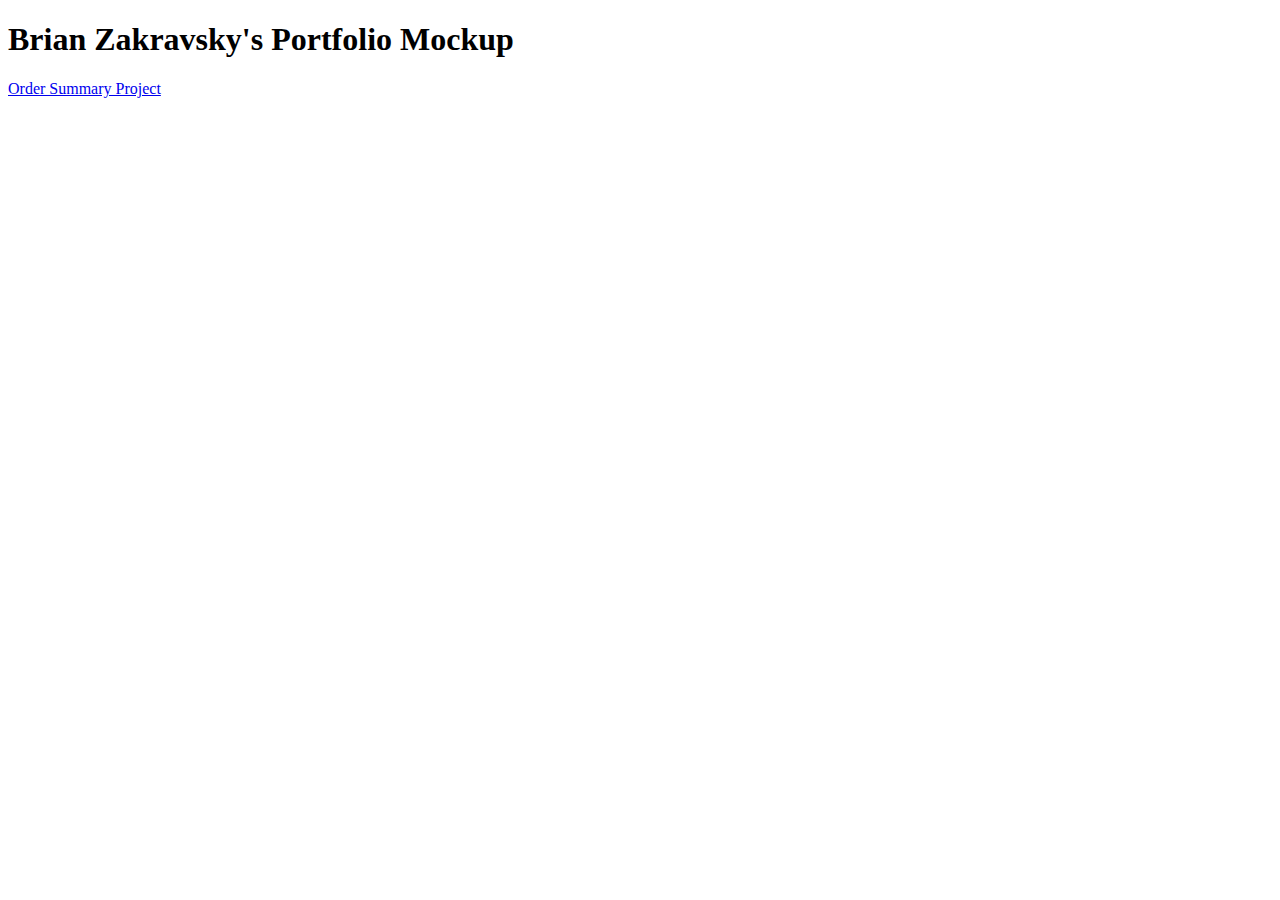
==== index.html @ 138b0013 "Add files via upload" ====
<!DOCTYPE html>
<html lang="en">
<head>
    <meta charset="UTF-8">
    <meta http-equiv="X-UA-Compatible" content="IE=edge">
    <meta name="viewport" content="width=device-width, initial-scale=1.0">
    <title>Brian Zakravsky's Projects</title>
</head>
<body>
    <h1>Brian Zakravsky's Portfolio Mockup</h1>
    <a href="https://bzakura.github.io/order-summary/">Order Summary Project</a>
</body>
</html>
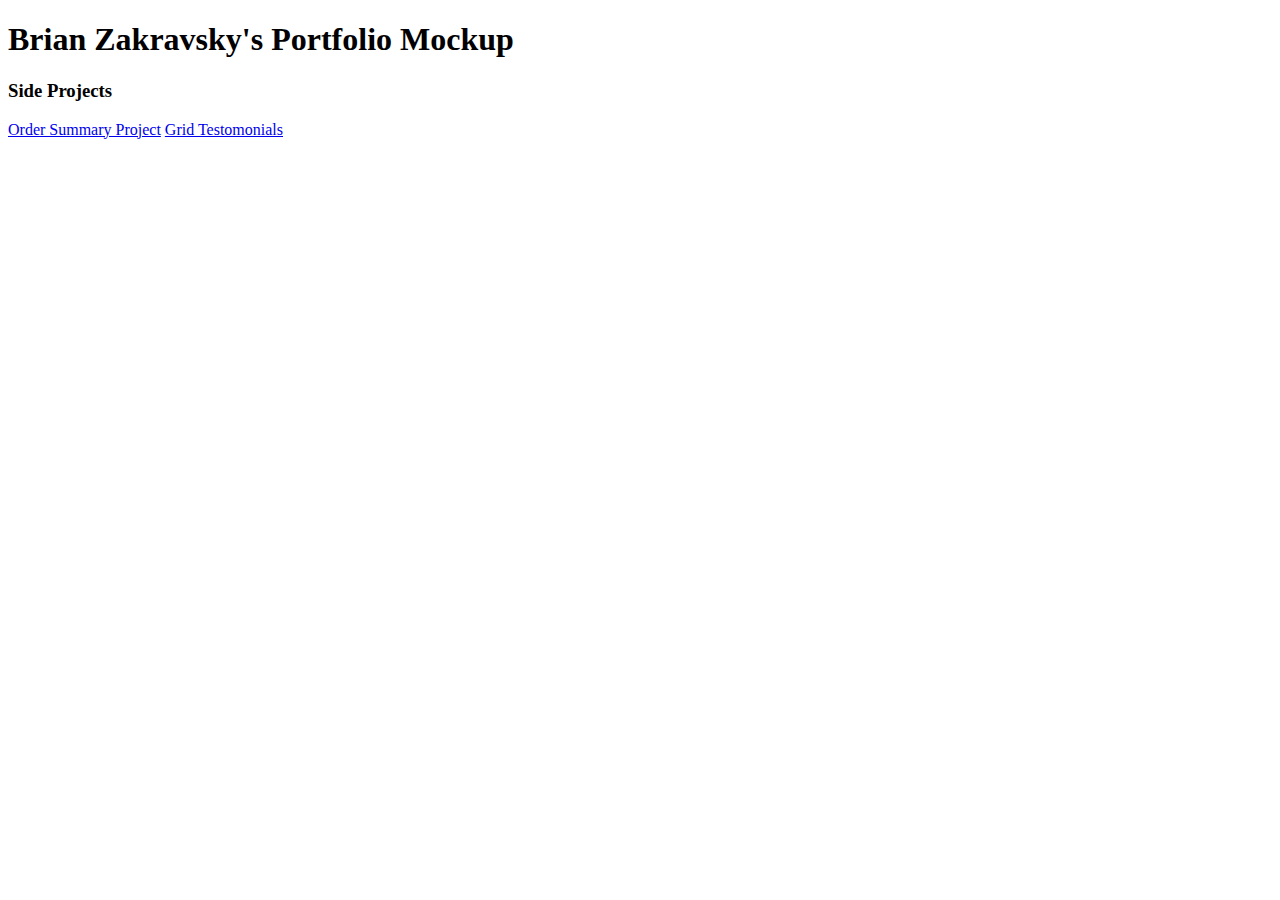
==== commit 721ef88e: "Update index.html" ====
--- a/index.html
+++ b/index.html
@@ -8,6 +8,8 @@
 </head>
 <body>
     <h1>Brian Zakravsky's Portfolio Mockup</h1>
+    <h3>Side Projects</h3>
     <a href="https://bzakura.github.io/order-summary/">Order Summary Project</a>
+    <a href="https://bzakura.github.io/grid-testimonials/">Grid Testomonials</a>
 </body>
-</html>+</html>
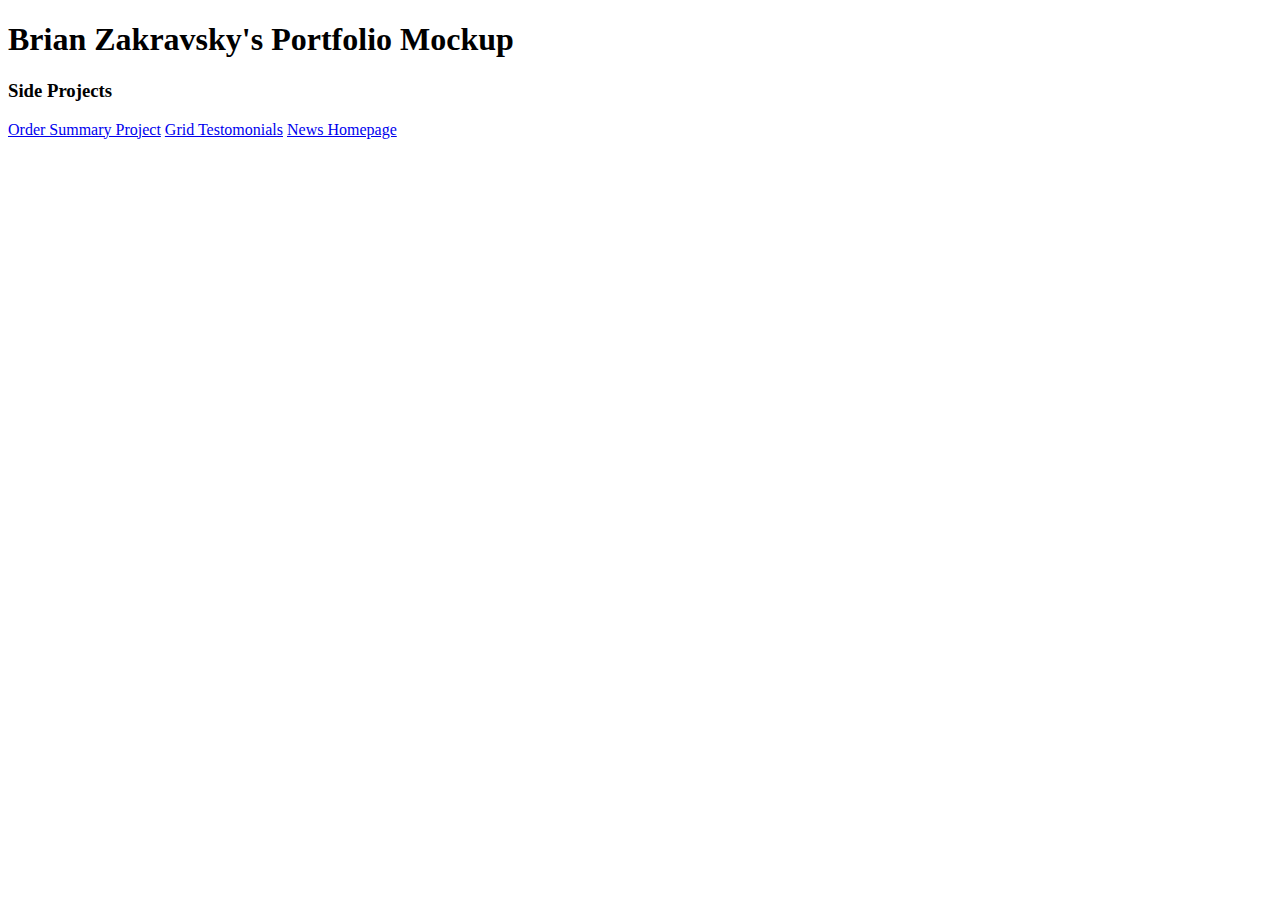
==== commit 69866e7c: "Update index.html" ====
--- a/index.html
+++ b/index.html
@@ -11,5 +11,6 @@
     <h3>Side Projects</h3>
     <a href="https://bzakura.github.io/order-summary/">Order Summary Project</a>
     <a href="https://bzakura.github.io/grid-testimonials/">Grid Testomonials</a>
+     <a href="https://bzakura.github.io/news-homepage/">News Homepage</a>
 </body>
 </html>
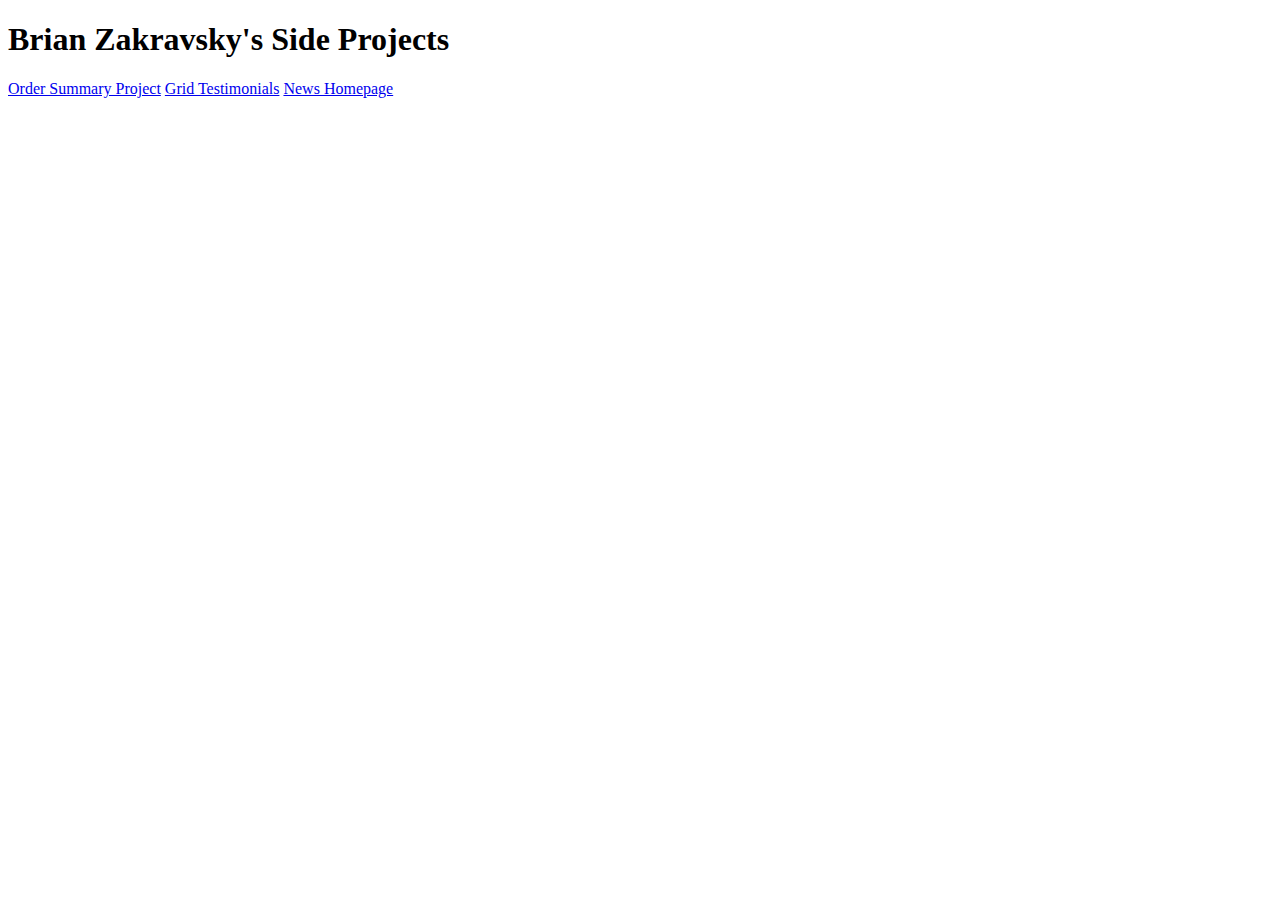
==== commit e881424c: "Update index.html" ====
--- a/index.html
+++ b/index.html
@@ -5,12 +5,15 @@
     <meta http-equiv="X-UA-Compatible" content="IE=edge">
     <meta name="viewport" content="width=device-width, initial-scale=1.0">
     <title>Brian Zakravsky's Projects</title>
+    <link rel="stylesheet" href="style.css">
 </head>
 <body>
-    <h1>Brian Zakravsky's Portfolio Mockup</h1>
-    <h3>Side Projects</h3>
-    <a href="https://bzakura.github.io/order-summary/">Order Summary Project</a>
-    <a href="https://bzakura.github.io/grid-testimonials/">Grid Testomonials</a>
-     <a href="https://bzakura.github.io/news-homepage/">News Homepage</a>
+    <h1>Brian Zakravsky's Side Projects</h1>
+    <div class="container">
+       <a class="items" href="https://bzakura.github.io/order-summary/">Order Summary Project</a>
+    <a class="items" href="https://bzakura.github.io/grid-testimonials/">Grid Testimonials</a>
+    <a class="items" href="https://bzakura.github.io/news-homepage/">News Homepage</a> 
+    </div>
+    
 </body>
 </html>
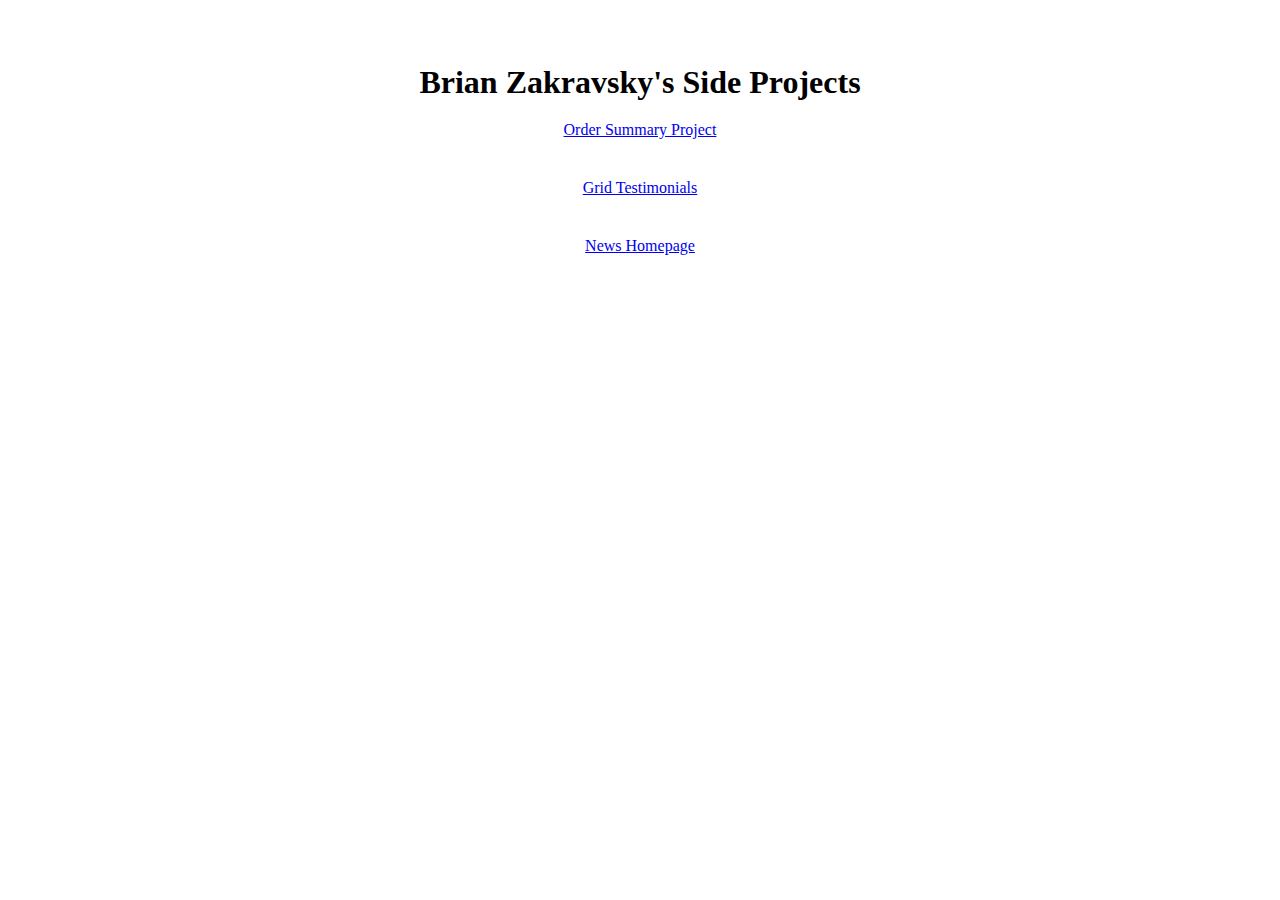
==== commit de5bd9c5: "Add files via upload" ====
--- a/index.html
+++ b/index.html
@@ -16,4 +16,4 @@
     </div>
     
 </body>
-</html>
+</html>--- a/style.css
+++ b/style.css
@@ -0,0 +1,24 @@
+* {
+    padding:0;
+    margin:0;
+    box-sizing:border-box;
+}
+
+body {
+    display:flex;
+    flex-direction: column;
+    justify-content: center;
+    align-items: center;
+   padding:4em;
+}
+
+.container {
+    display:flex;
+    flex-direction: column;
+    gap:20px;
+}
+
+.items {
+    margin-top:20px;
+    text-align: center;
+}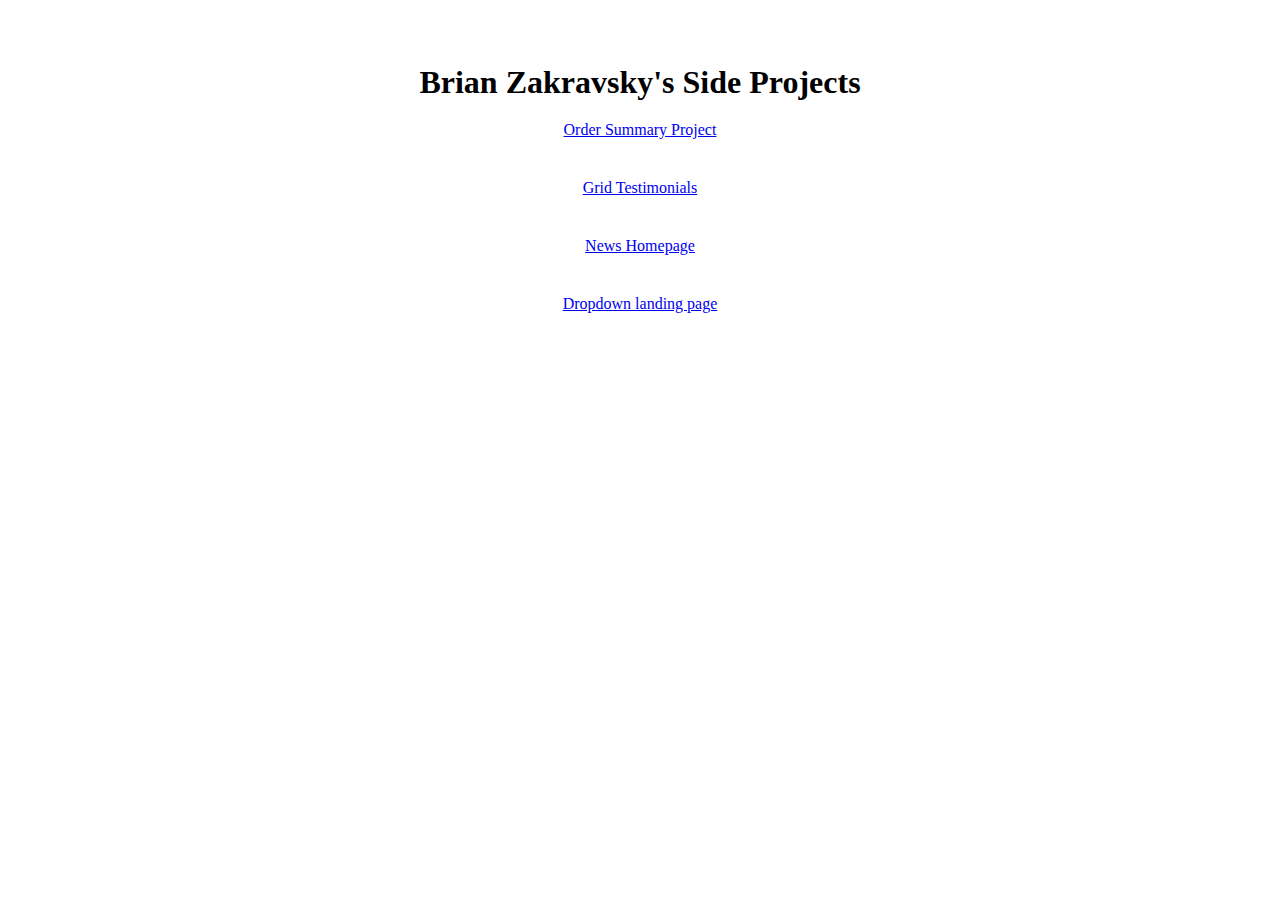
==== commit 422031b0: "Update index.html" ====
--- a/index.html
+++ b/index.html
@@ -13,7 +13,8 @@
        <a class="items" href="https://bzakura.github.io/order-summary/">Order Summary Project</a>
     <a class="items" href="https://bzakura.github.io/grid-testimonials/">Grid Testimonials</a>
     <a class="items" href="https://bzakura.github.io/news-homepage/">News Homepage</a> 
+    <a class="items" href="https://bzakura.github.io/dropdown-website/">Dropdown landing page</a> 
     </div>
     
 </body>
-</html>+</html>
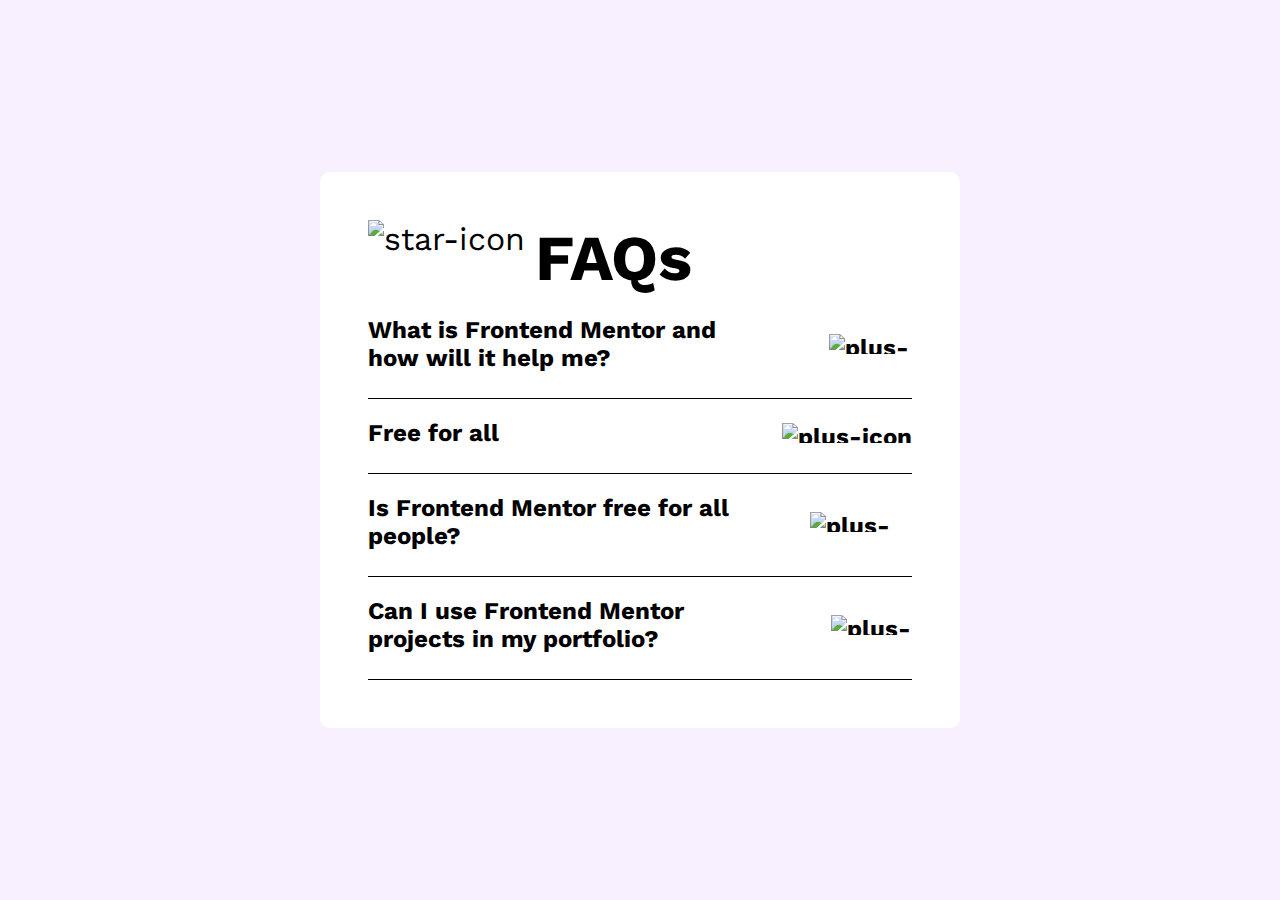
==== commit 25ba4b2b: "Add files via upload" ====
--- a/index.html
+++ b/index.html
@@ -1,20 +1,131 @@
-<!DOCTYPE html>
-<html lang="en">
-<head>
-    <meta charset="UTF-8">
-    <meta http-equiv="X-UA-Compatible" content="IE=edge">
-    <meta name="viewport" content="width=device-width, initial-scale=1.0">
-    <title>Brian Zakravsky's Projects</title>
-    <link rel="stylesheet" href="style.css">
-</head>
-<body>
-    <h1>Brian Zakravsky's Side Projects</h1>
-    <div class="container">
-       <a class="items" href="https://bzakura.github.io/order-summary/">Order Summary Project</a>
-    <a class="items" href="https://bzakura.github.io/grid-testimonials/">Grid Testimonials</a>
-    <a class="items" href="https://bzakura.github.io/news-homepage/">News Homepage</a> 
-    <a class="items" href="https://bzakura.github.io/dropdown-website/">Dropdown landing page</a> 
-    </div>
-    
-</body>
-</html>
+<!DOCTYPE html>
+<html lang="en">
+  <head>
+    <meta charset="UTF-8" />
+    <meta name="viewport" content="width=device-width, initial-scale=1.0" />
+    <!-- displays site properly based on user's device -->
+    <link rel="stylesheet" href="style.css" />
+    <link
+      rel="icon"
+      type="image/png"
+      sizes="32x32"
+      href="./assets/images/favicon-32x32.png"
+    />
+    <link rel="preconnect" href="https://fonts.googleapis.com" />
+    <link rel="preconnect" href="https://fonts.gstatic.com" crossorigin />
+    <link
+      href="https://fonts.googleapis.com/css2?family=Work+Sans:ital,wght@0,100..900;1,100..900&display=swap"
+      rel="stylesheet"
+    />
+
+    <title>Frontend Mentor | FAQ accordion</title>
+    <style>
+      .attribution {
+        font-size: 11px;
+        text-align: center;
+      }
+      .attribution a {
+        color: hsl(228, 45%, 44%);
+      }
+    </style>
+  </head>
+  <body>
+    <main>
+      <header class="head">
+        <img
+          class="stars-icon"
+          src="/assets/images/icon-star.svg"
+          alt="star-icon"
+        />
+        <h1 class="accordian-header">FAQs</h1>
+      </header>
+      <div class="accordian">
+      <div class="accordian-facts">
+          <h1 class="accordian-title">
+            What is Frontend Mentor and how will it help me?
+                <img
+                class="accordian-icon plus"
+                src="/assets/images/icon-plus.svg"
+                alt="plus-icon"
+            /><img class="accordian-icon minus" src="/assets/images/icon-minus.svg" alt="minus-icon"></button>
+              
+          </h1>
+        </div>
+        <p class="accordian-caption">
+          Frontend Mentor offers realistic coding challenges to help developers
+          improve frontend coding skills with projects in HTML, CSS, and
+          JavaScript. It's suitable for all levels and ideal for portfolio
+          building.
+        </p>
+        <div class="underline"></div>
+      </div>
+    </div>
+    
+    <div class="accordian">
+      <div class="accordian-facts">
+          <h1 class="accordian-title">
+           Free for all
+            <img class="accordian-icon minus" src="/assets/images/icon-minus.svg" alt="minus-icon">    
+           <img
+                class="accordian-icon plus"
+                src="/assets/images/icon-plus.svg"
+                alt="plus-icon">
+            
+           
+          </h1>
+        </div>
+        <p class="accordian-caption active">
+          Frontend Mentor offers realistic coding challenges to help developers
+          improve frontend coding skills with projects in HTML, CSS, and
+          JavaScript. It's suitable for all levels and ideal for portfolio
+          building.
+        </p>
+        <div class="underline"></div>
+    </div>
+
+    <div class="accordian">
+      <div class="accordian-facts">
+          <h1 class="accordian-title">
+           Is Frontend Mentor free for all people?
+                <img
+                class="accordian-icon plus"
+                src="/assets/images/icon-plus.svg"
+                alt="plus-icon"
+            /><img class="accordian-icon minus" src="/assets/images/icon-minus.svg" al
+          </h1>
+        </div>
+        <p class="accordian-caption active">
+          Frontend Mentor offers realistic coding challenges to help developers
+          improve frontend coding skills with projects in HTML, CSS, and
+          JavaScript. It's suitable for all levels and ideal for portfolio
+          building.
+        </p>
+        <div class="underline"></div>
+    
+    </div>
+
+    <div class="accordian">
+      <div class="accordian-facts">
+          <h1 class="accordian-title">
+            Can I use Frontend Mentor projects in my portfolio?
+                <img
+                class="accordian-icon plus"
+                src="/assets/images/icon-plus.svg"
+                alt="plus-icon"
+            /><img class="accordian-icon minus" src="/assets/images/icon-minus.svg" al
+          </h1>
+        </div>
+        <p class="accordian-caption active">
+          Frontend Mentor offers realistic coding challenges to help developers
+          improve frontend coding skills with projects in HTML, CSS, and
+          JavaScript. It's suitable for all levels and ideal for portfolio
+          building.
+        </p>
+        <div class="underline"></div>
+    
+    </div>
+    </main>
+  </body>
+</html>
+
+<script type="text/javascript" src="script.js"></script>--- a/style.css
+++ b/style.css
@@ -1,24 +1,112 @@
-* {
-    padding:0;
-    margin:0;
-    box-sizing:border-box;
-}
-
-body {
-    display:flex;
-    flex-direction: column;
-    justify-content: center;
-    align-items: center;
-   padding:4em;
-}
-
-.container {
-    display:flex;
-    flex-direction: column;
-    gap:20px;
-}
-
-.items {
-    margin-top:20px;
-    text-align: center;
-}+* {
+  -webkit-box-sizing: border-box;
+          box-sizing: border-box;
+  padding: 0;
+  margin: 0;
+}
+
+body {
+  font-family: work sans;
+  min-height: 100vh;
+  width: 100%;
+  display: -webkit-box;
+  display: -ms-flexbox;
+  display: flex;
+  -webkit-box-pack: center;
+      -ms-flex-pack: center;
+          justify-content: center;
+  -webkit-box-align: center;
+      -ms-flex-align: center;
+          align-items: center;
+  background-color: #f9f0ff;
+  background-image: url("/assets/images/background-pattern-desktop.svg");
+  background-repeat: repeat-x;
+}
+
+main {
+  display: -ms-grid;
+  display: grid;
+  -webkit-box-pack: center;
+      -ms-flex-pack: center;
+          justify-content: center;
+  width: 50%;
+  padding: 3rem;
+  border-radius: 10px;
+  background-color: white;
+  min-width: 30.5rem;
+}
+
+.stars-icon {
+  margin-right: 10px;
+}
+
+.accordian-icon {
+  height: 20px;
+  margin-left: 80px;
+}
+
+.minus {
+  display: none;
+}
+
+.underline {
+  width: 100%;
+  height: 7px;
+  border-bottom: 1px solid black;
+}
+
+button {
+  border: none;
+  cursor: pointer;
+  outline: none;
+  display: block;
+  background-color: transparent;
+}
+
+.head {
+  font-size: 2rem;
+  display: -webkit-box;
+  display: -ms-flexbox;
+  display: flex;
+}
+
+.accordian-title:hover {
+  cursor: pointer;
+  background-color: #ececec;
+}
+
+.accordian-title {
+  font-size: 1.5rem;
+  display: -webkit-box;
+  display: -ms-flexbox;
+  display: flex;
+  -webkit-box-pack: justify;
+      -ms-flex-pack: justify;
+          justify-content: space-between;
+  -webkit-box-align: center;
+      -ms-flex-align: center;
+          align-items: center;
+  width: 100%;
+  margin-top: 20px;
+  margin-bottom: 20px;
+}
+
+.accordian-caption {
+  background-color: white;
+  overflow: hidden;
+  max-height: 0;
+}
+
+.accordian.active .accordian-caption {
+  max-height: 100%;
+  overflow: hidden;
+}
+
+.accordian.plus-block .plus {
+  display: none;
+}
+
+.accordian.minus-block .minus {
+  display: inline-block;
+}
+/*# sourceMappingURL=style.css.map */